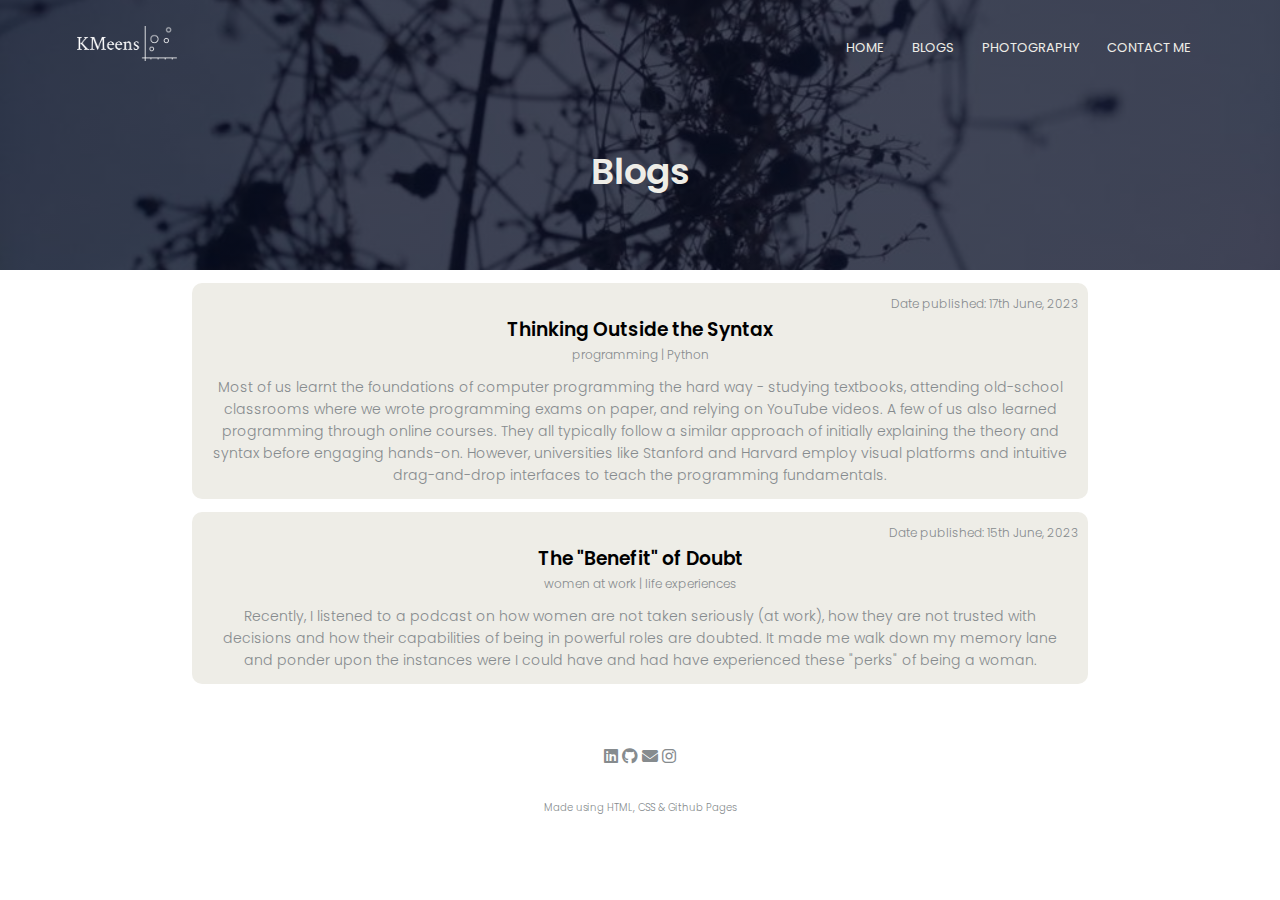
==== blogs.html @ 6c2a5794 "Added blogs" ====
<!DOCTYPE html>
<html>
    <head>
        <meta name="viewport" content="with=device-width, initial-scale=1.0">
        <title> KMeens </title>
        <link rel="icon" type="image/png" href="images/logo-white-on-transparent.png"/>
        <link rel="stylesheet" href="style.css">
        <link rel="preconnect" href="https://fonts.googleapis.com">
        <link rel="preconnect" href="https://fonts.gstatic.com" crossorigin>
        <link href="https://fonts.googleapis.com/css2?family=Poppins:wght@100;200;300;400;600;700&display=swap" rel="stylesheet">
        <link rel="stylesheet" href="https://cdnjs.cloudflare.com/ajax/libs/font-awesome/6.4.0/css/all.min.css">

        <!-- Google tag (gtag.js) -->
        <script async src="https://www.googletagmanager.com/gtag/js?id=G-1Q96QKHQXX"></script>
        <script>
          window.dataLayer = window.dataLayer || [];
          function gtag(){dataLayer.push(arguments);}
          gtag('js', new Date());
        
          gtag('config', 'G-1Q96QKHQXX');
        </script>
</head>
    <body>
        <section class="sub-header">
            <nav>
                <a href="index.html"><img src="images/logo-white.png"></a>
                <div class="nav-links" id="navLinks">
                    <i class="fa fa-regular fa-circle-xmark" onclick="hideMenu()"></i>
                    <ul>
                        <li><a href="index.html">HOME</a></li>
                        <li><a href="blogs.html">BLOGS</a></li>
                        <!-- <li><a href="">BOOKS</a></li> -->
                        <li><a href="photography.html">PHOTOGRAPHY</a></li>
                        <li><a href="contact.html">CONTACT ME</a></li>
                    </ul>
                </div>
                <i class="fa fa-bars" onclick="showMenu()" id="menuBar"></i>
            </nav>
            <h1> Blogs </h1>
        </section>

        <section class="blogs">   
            <div class="blog-column">
                <a href="blogs/Thinking_Outside_the_Syntax.html">
                <p class="blog-pDate">Date published: 17th June, 2023</p>
                <h3>Thinking Outside the Syntax</h3>
                <p class="blog-tags">programming | Python</p>
                <p> Most of us learnt the foundations of computer programming the hard way - studying textbooks, attending old-school classrooms where we wrote programming exams on paper, and relying on YouTube videos. A few of us also learned programming through online courses. They all typically follow a similar approach of initially explaining the theory and syntax before engaging hands-on. However, universities like Stanford and Harvard employ visual platforms and intuitive drag-and-drop interfaces to teach the programming fundamentals.
                </p>
                </a>
            </div>         
            <div class="blog-column">
                <a href="blogs/The_Benefit_of_Doubt.html">
                <p class="blog-pDate">Date published: 15th June, 2023</p>
                <h3>The "Benefit" of Doubt</h3>
                <p class="blog-tags">women at work | life experiences</p>
                <p> Recently, I listened to a podcast on how women are not taken 
                    seriously (at work), how they are not trusted with decisions and how their 
                    capabilities of being in powerful roles are doubted. It made me walk down my 
                    memory lane and ponder upon the instances were I could have and had have experienced 
                    these "perks" of being a woman.
                </p>
                </a>
            </div>
            
            

        </section>
        
        <button onclick="topFunction()" id="ScrollToTop" title="Go to top"><i class="fa-solid fa-up-long"></i></button> 

           <!--------- Footer -------->
        <section class="footer">
            <div class="icons">
                <a href="https://www.linkedin.com/in/meenakshi-jk/" class="fa fa-brands fa-linkedin"></a>
                <a href="https://github.com/Meenakshijk17" class="fa fa-brands fa-github"></a>
                <a href="mailto:meenakshi.krishnakumar.mk@gmail.com" class="fa fa-solid fa-envelope"></a>
                <a href="https://www.instagram.com/meenakshi_jk/" class="fa fa-brands fa-instagram"></a>
            </div>
            <p> Made using HTML, CSS & Github Pages </p>
        </section>
   
   
         
           
        <!--------- JavaScript to Toggle Side Menu ------->
        
        <script>
            var navLinks = document.getElementById("navLinks");
            var menuBar = document.getElementById("menuBar");
            function showMenu(){
                navLinks.style.right = "0";
                menuBar.style.opacity = "0";
            }
            function hideMenu(){
                navLinks.style.right = "-150px";
                menuBar.style.opacity = "100";
            }
        </script>


        <!--------- JavaScript to Scroll back to top ------->
        <script>
            // Get the button:
            let mybutton = document.getElementById("ScrollToTop");

            // When the user scrolls down 20px from the top of the document, show the button
            window.onscroll = function() {scrollFunction()};

            function scrollFunction() {
                if (document.body.scrollTop > 20 || document.documentElement.scrollTop > 20) {
                mybutton.style.display = "block";
                } else {
                mybutton.style.display = "none";
                }
            }

            // When the user clicks on the button, scroll to the top of the document
            function topFunction() {
            //   document.body.scrollTop = 0; // For Safari
                document.documentElement.scrollTop = 0; // For Chrome, Firefox, IE and Opera
            } 
        </script>
   

    </body>
</html>
---- style.css ----
*{
    margin: 0;
    padding: 0;
    font-family: 'Poppins', sans-serif;
    box-sizing: border-box;
}
html{
    scroll-behavior: smooth;
}
.header{
    min-height: 100vh;
    width: 100%;
    background-image: linear-gradient(rgba(4, 9, 30, 0.7), rgba(4, 9, 30, 0.7)), url(wallpapers/blur1.jpg);
    background-position: center;
    background-size: cover;
    position: relative;
}
nav{
    display: flex;
    padding: 2% 6%;
    justify-content: space-between;
    align-items: center;
}
nav img{
    width: 100px;
}
.nav-links{
    flex: 1;
    text-align: right;
}
.nav-links ul li{
    list-style: none;
    display: inline-block;
    padding: 8px 12px;
    position: relative;
}
.nav-links ul li a{
    color: #EEEDE7;
    text-decoration: none;
    font-size: 13px;
}
.nav-links ul li::after{
    content: '';
    width: 0%;
    height: 2px;
    background: #EEEDE7;
    display: block;
    margin: auto;
    transition: 0.5s;
}
.nav-links ul li:hover::after{
    width: 100%;
}
.text-box{
    width: 90%;
    color: #EEEDE7;
    position: absolute;
    top: 50%;
    left: 50%;
    transform: translate(-50%, -50%);
    text-align: center;
}
.text-box h1{
    font-size: 62px;
}
.text-box h8{
    padding-bottom: 100px;
}
.text-box p{
    margin: 10px 0 40px;
    font-size: 14px;
    color: #EEEDE7;
}
nav .fa{
    display: none;
    color: #EEEDE7;
}
.hero-btn-white{
    display: inline-block;
    text-decoration: none;
    color: #EEEDE7;
    border: 1px solid #EEEDE7;
    padding: 12px 34px;
    font-size: 13px;
    background: transparent;
    position: relative;
    cursor: pointer;
}
.hero-btn-white:hover{
    border: 1px solid #E7D2CC;
    background: #E7D2CC;
    transition: 1s;
    opacity: 0.7;
}

/*------ About -------*/

.about, .about1{
    width: 80%;
    margin: auto;
    text-align: center;
    padding-top: 100px;
}
.about h1{
    font-size: 36px;
    font-weight: 600;
}
.about p{
    color: #868B8E;
    font-size: 16px;
    font-weight: 300;
    line-height: 22px;
    padding: 10px;
}
.profile_pic{
    border-radius: 50%;
    width: 200px;
}

.about1{
    padding-top: 5px;
}
.column {
    padding-left: 5px;
}


/*------ about-sections -------*/

.about-sections{
    width: 80%;
    margin: auto;
    text-align: center;
    padding-top: 100px;
}
h1{
    font-size: 36px;
    font-weight: 600;
}
p{
    color: #868B8E;
    font-size: 14px;
    font-weight: 300;
    line-height: 22px;
    padding: 10px;
}

/* The actual timeline (the vertical ruler) */
.timeline{
    position: relative;
    max-width: 1200px;
    margin: 0 auto;
}

/* The actual timeline (the vertical ruler) */
.timeline::after {
    content: '';
    position: absolute;
    width: 6px;
    background-color: #868B8E;
    top: 0;
    bottom: 0;
    left: 50%;
    margin-left: -3px;
  }
  /* Container around content */
.container{
  padding: 10px 40px;
  position: relative;
  background-color: inherit;
  width: 50%;
}

/* The circles on the timeline */
.container::after {
  content: '';
  position: absolute;
  width: 25px;
  height: 25px;
  right: -17px;
  background-color:#EEEDE7;
  border: 4px solid #868B8E;
  top: 15px;
  border-radius: 50%;
  z-index: 1;
}

/* Place the container to the left */
.left {
  left: 0;
}

/* Place the container to the right */
.right {
  left: 50%;
}

/* Add arrows to the left container (pointing right) */
.left::before {
  content: " ";
  height: 0;
  position: absolute;
  top: 22px;
  width: 0;
  z-index: 1;
  right: 30px;
  border: medium solid #868B8E;
  border-width: 10px 0 10px 10px;
  border-color: transparent transparent transparent #868B8E;
}

/* Add arrows to the right container (pointing left) */
.right::before {
  content: " ";
  height: 0;
  position: absolute;
  top: 22px;
  width: 0;
  z-index: 1;
  left: 30px;
  border: medium solid #868B8E;
  border-width: 10px 10px 10px 0;
  border-color: transparent #868B8E transparent transparent;
}

/* Fix the circle for containers on the right side */
.right::after {
  left: -16px;
}

/* The actual content */
.content {
  padding: 10px 30px;
  /* background-color: white; */
  position: relative;
  border-radius: 6px;
}

/* Media queries - Responsive timeline on screens less than 700px wide */
@media screen and (max-width: 700px){
/* Place the timelime to the left */
  .timeline::after {
    left: 31px;
  }

/* Full-width containers */
  .container {
    width: 100%;
    padding-left: 70px;
    padding-right: 25px;
  }

/* Make sure that all arrows are pointing leftwards */
  .container::before {
    left: 60px;
    border: medium solid #868B8E;
    border-width: 10px 10px 10px 0;
    border-color: transparent #868B8E transparent transparent;
  }

/* Make sure all circles are at the same spot */
  .left::after, .right::after {
    left: 15px;
  }

/* Make all right containers behave like the left ones */
  .right {
    left: 0%;
  }

  .profile_pic{
    width: 150px;
}
}


/*------ footer -------*/

.footer{
    width: 100%;
    text-align: center;
    padding: 30px 0;
}

.icons{
    color: #868B8E;
    margin: 0 13px;
    cursor: pointer;
    padding: 18px 0;
}
.icons a{
    color: #868B8E;
    text-decoration: none;
}

.footer p{
    font-size: 10px;
}


@media(max-width: 700px){
    .text-box h1{
        font-size: 25px;
    }
    .text-box h8{
        font-size: 13px;
    }
    .text-box p{
        font-size: 10px;
    }
    .hero-btn{
        font-size: 9px;
    }
    .hero-btn-black{
        font-size: 9px;
        padding: 6px 17px;
    }
    .nav-links ul li{
        display: block;
    }
    .nav-links{
        position: fixed;
        background: #868B8E;
        opacity: 0.8;
        height: 100vh;
        width: 150px;
        top: 0;
        right: -150px;
        text-align: left;
        z-index: 2;
        transition: 1s;
    }
    nav .fa-regular{
        display: block;
        color: #EEEDE7;
        margin: 10px;
        font-size: 22px;
        cursor: pointer;
    }
    nav .fa{
        display: block;
    }
    .nav-links ul{
        padding: 20px;
    }
    .about h1{
        font-size: 20px;
    }
    .about p{
        font-size: 14px;
    }
    .about-sections h1{
        font-size: 20px;
    }
    .about-sections h3{
        font-size: 15px;
    }
    .about-sections h5{
        font-size: 10px;
    }
    .about-sections p{
        font-size: 12px;
    }
    .footer p{
        font-size: 8px;
    }
    .column {
        padding-top: 5px;
    }
}


/*--------------- Sub Pages ----------------*/

.sub-header{
    height: 30vh;
    width: 100%;
    background-image: linear-gradient(rgba(4, 9, 30, 0.7), rgba(4, 9, 30, 0.7)), url(wallpapers/blur1.jpg);
    background-position: center;
    background-size: cover;
    text-align: center;
    color: #EEEDE7;
}

.sub-header h1{
    margin-top: 50px;
}

/* ------------- Blogs ----------------- */
.row{
    margin-top: 5%;
    display: flex;
    justify-content: space-between;
}
.blog-column{
    flex-basis: 31%;
    background-color: #EEEDE7;
    border-radius: 10px;
    margin-left: 15%;
    margin-right: 15%;
    margin-top: 1%;
    margin-bottom: 1%;
    padding: 10px 10px;
    box-sizing: border-box;
    transition: 0.5s;
    text-decoration: none;
}
.blog-column a{
    text-decoration: none;
}
.blog-column h3 {
    text-align: center;
    font-weight: 600;
    padding: 0 0;
    text-decoration: none;
    color: black;
}
p{
    text-align: center;
    padding-bottom: 3px;
}
p.blog-pDate{
    text-align: right;
    padding: 0 0 0 0;
    font-size: 12px;
}
p.blog-tags{
    text-align: center;
    padding: 0 0 0 0;
    font-size: 12px;
}
.blog-column:hover{
    box-shadow: 0 0 20px 0px rgba(0, 0, 0, 0.2);
}


@media(max-width: 700px){
    .row{
        flex-direction: column;
    }
    .sub-header h1{
        font-size: 25px;  
    }
    .blog-column h3{
        font-size: 15px;
    }
    .blog-column p{
        font-size: 12px;
    }
    .blog-column p.blog-pDate{
        font-size: 10px;
    }
    .blog-column p.blog-tags{
        font-size: 10px;
    }
}


/* --------------Photography------------- */
.gallery{
    width: 80%;
    margin: 100px auto 50px;
    display: grid;
    grid-template-columns: repeat(auto-fit, minmax(250px, 1fr));
    grid-gap: 30px;
}
.gallery img{
    width: 100%;
    cursor: pointer;
}
.gallery img:hover{
    transform: scale(0.95);
    border-radius: 5px;
}
.full-img{
    width: 100%;
    height: 100vh;
    background: rgba(0, 0, 0, 0.9);
    position: fixed;
    top: 0;
    left: 0;
    display: none;
    align-items: center;
    justify-content: center;
    z-index: 100;
}
.full-img img{
    width: 90%;
    max-width: 500px;
}
.full-img span{
    position: absolute;
    top: 5%;
    right: 5%;
    font-size: 20px;
    color: white;
    cursor: pointer;
}

/* --------------Individual Blogs---------------- */

.blog-header{
    height: 15vh;
    width: 100%;
    background-image: linear-gradient(rgba(4, 9, 30, 0.7), rgba(4, 9, 30, 0.7)), url(wallpapers/blur1.jpg);
    background-position: center;
    background-size: cover;
}
p.blog-Date{
    text-align: left;
    padding: 0 0 0 0;
    font-size: 12px;
}
ul.blog-modifications{
    font-size: 10px;
}
.blog-content{
    width: 90%;
    margin: auto;
    padding: 10px 0;
}
.blog-left{
    flex-basis: 75%;
}
.blog-left img{
    width: 100%;
}
.blog-left iframe{
    width: 100%;
}
.blog-left h1{
    text-align: left;
}
.blog-left h3{
    text-align: left;
}
.blog-left p.indent{
    text-align: left;
    text-indent: 30px;
    font-size: 18px;
    font-weight: 400;
    /* font-style: italic; */
}
.blog-right{
    flex-basis: 20%;
}
.blog-right h3{
    background: #B9B7BD;
    color: black;
    padding: 7px 0;
    font-size: 12px;
    margin-top: 10px;
    margin-bottom: 10px;
    margin-right: 0;
    opacity: 0.8;
    text-align: center;
}
.blog-right p{
    padding:0 0;
    margin-bottom: 0px;
}

.contents a{
    padding: 10px 0;
    font-size: 12px;
    margin-bottom: 20px;
    text-decoration: none;
    color: #868B8E;
}
.img_src{
    font-size: 9px;
    padding-top: 0px;
}
.comment-box{
    border: 1px solid #ccc;
    margin: 50px 0;
    padding: 10px 20px;
}
.comment-box h3{
    text-align: left;
}
.comment-form input, .comment-form textarea{
    width: 100%;
    padding: 10px;
    margin: 15px 0;
    box-sizing: border-box;
    border: none;
    outline: none;
    background: #f0f0f0;
}
.comment-form button{
    margin: 10px 0;
}
.hero-btn-black{
    display: inline-block;
    text-decoration: none;
    color: black;
    border: 1px solid black;
    padding: 12px 34px;
    font-size: 13px;
    background: #E7D2CC;
    opacity: 0.5;
    position: relative;
    cursor: pointer;
}
.hero-btn-black:hover{
    border: 1px solid #E7D2CC;
    background: #E7D2CC;
    transition: 1s;
    opacity: 0.8;
}


@media(max-width: 700px){
    .blog-left p.blog-Date{
        font-size: 10px;
    }
    ul.blog-modifications{
        font-size: 8px;
    }
    .blog-left h1{
        margin-top: 0px;
        font-size: 25px;
    }
    .blog-left h3{
        font-size: 17px;
    }
    .blog-left p.indent{
        font-size: 15px;
    }
    .img_src{
        font-size: 6px;
        padding-top: 0px;
    }
}

/* -------------- Contact Me -------------- */
.contact{
    width: 80%;
    margin: auto;
}
.contact-col{
    flex-basis: 48%;
    margin-bottom: 20px;
}
.contact-col div{
    display: flex;
    align-items: left;
    margin-bottom: 40px;
}
.contact-col div .fa{
    font-size: 28px;
    color: #868B8E;
    margin: 10px;
    margin-right: 25px;
    margin-left: 10px;
}
.contact-col div p{
    padding: 0;
    font-size: 12px;
    text-align: left;
}
.contact-col div h5{
    font-size: 15px;
    margin-bottom: 0px;
    color: #868B8E;
    font-weight: 400;
    cursor: pointer;
    text-decoration: none;
}
.contact-col div h5::after{
    content: '';
    width: 0%;
    height: 2px;
    background: #868B8E;
    display: block;
    margin: auto;
    transition: 0.5s;
    opacity: 0.5;
}
.contact-col div h5:hover::after{
    width: 100%;
}
.contact-col div a{
    text-decoration: none;
    color: #868B8E;
}
.contact-col input, .contact-col textarea{
    width: 100%;
    padding: 10px;
    margin-bottom: 17px;
    outline: none;
    border: 1px solid #ccc;
    box-sizing: border-box;
}
@media(max-width: 700px){
    .contact-col{
        margin-top: 20px;
    }
    .contact-col div .fa{
        font-size: 20px;
    }
    .contact-col div p{
        font-size: 12px;
    }
    .contact-col div h5{
        font-size: 14px;
    }

}



#ScrollToTop {
      display: none; /* Hidden by default */
      position: fixed; /* Fixed/sticky position */
      bottom: 20px; /* Place the button at the bottom of the page */
      right: 30px; /* Place the button 30px from the right */
      z-index: 99; /* Make sure it does not overlap */
      border: none; /* Remove borders */
      outline: none; /* Remove outline */
      background-color: #E7D2CC; /* Set a background color */
      color: 868B8E; /* Text color */
      cursor: pointer; /* Add a mouse pointer on hover */
      padding: 15px; /* Some padding */
      border-radius: 10px; /* Rounded corners */
      font-size: 18px; /* Increase font size */
      opacity: 0.5;
}
#ScrollToTop:hover {
    background-color: #E7D2CC; /* Add a dark-grey background on hover */
    opacity: 0.8;
}



/* https://www.canva.com/colors/color-palettes/room-for-comfort/ */
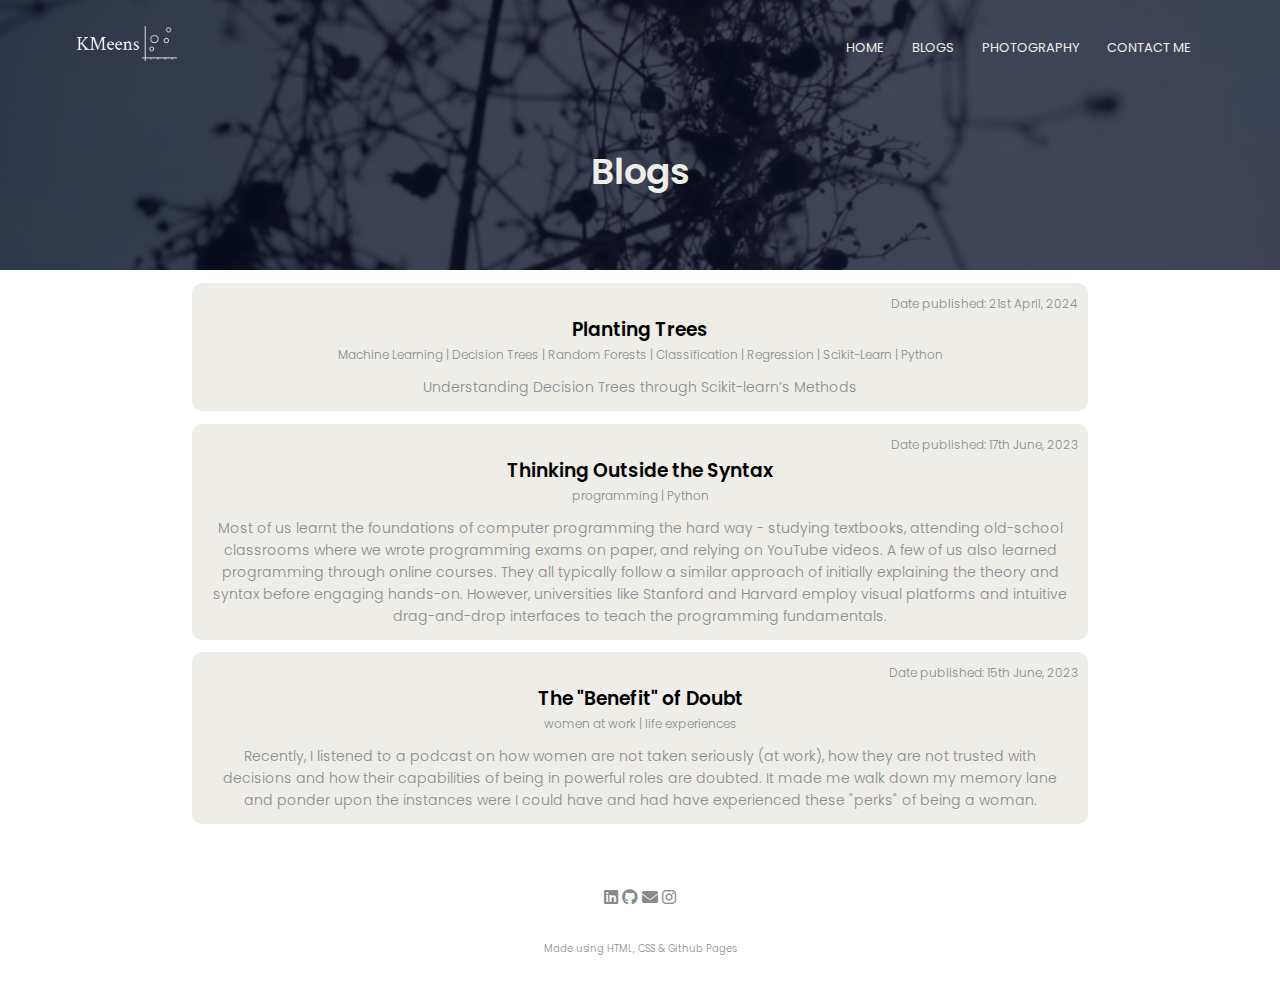
==== commit 87cdf7d0: "Add files via upload" ====
--- a/blogs.html
+++ b/blogs.html
@@ -1,127 +1,136 @@
-<!DOCTYPE html>
-<html>
-    <head>
-        <meta name="viewport" content="with=device-width, initial-scale=1.0">
-        <title> KMeens </title>
-        <link rel="icon" type="image/png" href="images/logo-white-on-transparent.png"/>
-        <link rel="stylesheet" href="style.css">
-        <link rel="preconnect" href="https://fonts.googleapis.com">
-        <link rel="preconnect" href="https://fonts.gstatic.com" crossorigin>
-        <link href="https://fonts.googleapis.com/css2?family=Poppins:wght@100;200;300;400;600;700&display=swap" rel="stylesheet">
-        <link rel="stylesheet" href="https://cdnjs.cloudflare.com/ajax/libs/font-awesome/6.4.0/css/all.min.css">
-
-        <!-- Google tag (gtag.js) -->
-        <script async src="https://www.googletagmanager.com/gtag/js?id=G-1Q96QKHQXX"></script>
-        <script>
-          window.dataLayer = window.dataLayer || [];
-          function gtag(){dataLayer.push(arguments);}
-          gtag('js', new Date());
-        
-          gtag('config', 'G-1Q96QKHQXX');
-        </script>
-</head>
-    <body>
-        <section class="sub-header">
-            <nav>
-                <a href="index.html"><img src="images/logo-white.png"></a>
-                <div class="nav-links" id="navLinks">
-                    <i class="fa fa-regular fa-circle-xmark" onclick="hideMenu()"></i>
-                    <ul>
-                        <li><a href="index.html">HOME</a></li>
-                        <li><a href="blogs.html">BLOGS</a></li>
-                        <!-- <li><a href="">BOOKS</a></li> -->
-                        <li><a href="photography.html">PHOTOGRAPHY</a></li>
-                        <li><a href="contact.html">CONTACT ME</a></li>
-                    </ul>
-                </div>
-                <i class="fa fa-bars" onclick="showMenu()" id="menuBar"></i>
-            </nav>
-            <h1> Blogs </h1>
-        </section>
-
-        <section class="blogs">   
-            <div class="blog-column">
-                <a href="blogs/Thinking_Outside_the_Syntax.html">
-                <p class="blog-pDate">Date published: 17th June, 2023</p>
-                <h3>Thinking Outside the Syntax</h3>
-                <p class="blog-tags">programming | Python</p>
-                <p> Most of us learnt the foundations of computer programming the hard way - studying textbooks, attending old-school classrooms where we wrote programming exams on paper, and relying on YouTube videos. A few of us also learned programming through online courses. They all typically follow a similar approach of initially explaining the theory and syntax before engaging hands-on. However, universities like Stanford and Harvard employ visual platforms and intuitive drag-and-drop interfaces to teach the programming fundamentals.
-                </p>
-                </a>
-            </div>         
-            <div class="blog-column">
-                <a href="blogs/The_Benefit_of_Doubt.html">
-                <p class="blog-pDate">Date published: 15th June, 2023</p>
-                <h3>The "Benefit" of Doubt</h3>
-                <p class="blog-tags">women at work | life experiences</p>
-                <p> Recently, I listened to a podcast on how women are not taken 
-                    seriously (at work), how they are not trusted with decisions and how their 
-                    capabilities of being in powerful roles are doubted. It made me walk down my 
-                    memory lane and ponder upon the instances were I could have and had have experienced 
-                    these "perks" of being a woman.
-                </p>
-                </a>
-            </div>
-            
-            
-
-        </section>
-        
-        <button onclick="topFunction()" id="ScrollToTop" title="Go to top"><i class="fa-solid fa-up-long"></i></button> 
-
-           <!--------- Footer -------->
-        <section class="footer">
-            <div class="icons">
-                <a href="https://www.linkedin.com/in/meenakshi-jk/" class="fa fa-brands fa-linkedin"></a>
-                <a href="https://github.com/Meenakshijk17" class="fa fa-brands fa-github"></a>
-                <a href="mailto:meenakshi.krishnakumar.mk@gmail.com" class="fa fa-solid fa-envelope"></a>
-                <a href="https://www.instagram.com/meenakshi_jk/" class="fa fa-brands fa-instagram"></a>
-            </div>
-            <p> Made using HTML, CSS & Github Pages </p>
-        </section>
-   
-   
-         
-           
-        <!--------- JavaScript to Toggle Side Menu ------->
-        
-        <script>
-            var navLinks = document.getElementById("navLinks");
-            var menuBar = document.getElementById("menuBar");
-            function showMenu(){
-                navLinks.style.right = "0";
-                menuBar.style.opacity = "0";
-            }
-            function hideMenu(){
-                navLinks.style.right = "-150px";
-                menuBar.style.opacity = "100";
-            }
-        </script>
-
-
-        <!--------- JavaScript to Scroll back to top ------->
-        <script>
-            // Get the button:
-            let mybutton = document.getElementById("ScrollToTop");
-
-            // When the user scrolls down 20px from the top of the document, show the button
-            window.onscroll = function() {scrollFunction()};
-
-            function scrollFunction() {
-                if (document.body.scrollTop > 20 || document.documentElement.scrollTop > 20) {
-                mybutton.style.display = "block";
-                } else {
-                mybutton.style.display = "none";
-                }
-            }
-
-            // When the user clicks on the button, scroll to the top of the document
-            function topFunction() {
-            //   document.body.scrollTop = 0; // For Safari
-                document.documentElement.scrollTop = 0; // For Chrome, Firefox, IE and Opera
-            } 
-        </script>
-   
-
-    </body>
+<!DOCTYPE html>
+<html>
+    <head>
+        <meta name="viewport" content="with=device-width, initial-scale=1.0">
+        <title> KMeens </title>
+        <link rel="icon" type="image/png" href="images/logo-white-on-transparent.png"/>
+        <link rel="stylesheet" href="style.css">
+        <link rel="preconnect" href="https://fonts.googleapis.com">
+        <link rel="preconnect" href="https://fonts.gstatic.com" crossorigin>
+        <link href="https://fonts.googleapis.com/css2?family=Poppins:wght@100;200;300;400;600;700&display=swap" rel="stylesheet">
+        <link rel="stylesheet" href="https://cdnjs.cloudflare.com/ajax/libs/font-awesome/6.4.0/css/all.min.css">
+
+        <!-- Google tag (gtag.js) -->
+        <script async src="https://www.googletagmanager.com/gtag/js?id=G-1Q96QKHQXX"></script>
+        <script>
+          window.dataLayer = window.dataLayer || [];
+          function gtag(){dataLayer.push(arguments);}
+          gtag('js', new Date());
+        
+          gtag('config', 'G-1Q96QKHQXX');
+        </script>
+</head>
+    <body>
+        <section class="sub-header">
+            <nav>
+                <a href="index.html"><img src="images/logo-white.png"></a>
+                <div class="nav-links" id="navLinks">
+                    <i class="fa fa-regular fa-circle-xmark" onclick="hideMenu()"></i>
+                    <ul>
+                        <li><a href="index.html">HOME</a></li>
+                        <li><a href="blogs.html">BLOGS</a></li>
+                        <!-- <li><a href="">BOOKS</a></li> -->
+                        <li><a href="photography.html">PHOTOGRAPHY</a></li>
+                        <li><a href="contact.html">CONTACT ME</a></li>
+                    </ul>
+                </div>
+                <i class="fa fa-bars" onclick="showMenu()" id="menuBar"></i>
+            </nav>
+            <h1> Blogs </h1>
+        </section>
+
+        <section class="blogs"> 
+			<div class="blog-column">
+                <a href="blogs/Planting_Trees.html">
+                <p class="blog-pDate">Date published: 21st April, 2024</p>
+                <h3>Planting Trees</h3>
+                <p class="blog-tags">Machine Learning | Decision Trees | Random Forests | Classification | Regression | Scikit-Learn | Python</p>
+                <p> Understanding Decision Trees through Scikit-learn’s Methods
+                </p>
+                </a>
+            </div> 
+            <div class="blog-column">
+                <a href="blogs/Thinking_Outside_the_Syntax.html">
+                <p class="blog-pDate">Date published: 17th June, 2023</p>
+                <h3>Thinking Outside the Syntax</h3>
+                <p class="blog-tags">programming | Python</p>
+                <p> Most of us learnt the foundations of computer programming the hard way - studying textbooks, attending old-school classrooms where we wrote programming exams on paper, and relying on YouTube videos. A few of us also learned programming through online courses. They all typically follow a similar approach of initially explaining the theory and syntax before engaging hands-on. However, universities like Stanford and Harvard employ visual platforms and intuitive drag-and-drop interfaces to teach the programming fundamentals.
+                </p>
+                </a>
+            </div>         
+            <div class="blog-column">
+                <a href="blogs/The_Benefit_of_Doubt.html">
+                <p class="blog-pDate">Date published: 15th June, 2023</p>
+                <h3>The "Benefit" of Doubt</h3>
+                <p class="blog-tags">women at work | life experiences</p>
+                <p> Recently, I listened to a podcast on how women are not taken 
+                    seriously (at work), how they are not trusted with decisions and how their 
+                    capabilities of being in powerful roles are doubted. It made me walk down my 
+                    memory lane and ponder upon the instances were I could have and had have experienced 
+                    these "perks" of being a woman.
+                </p>
+                </a>
+            </div>
+            
+            
+
+        </section>
+        
+        <button onclick="topFunction()" id="ScrollToTop" title="Go to top"><i class="fa-solid fa-up-long"></i></button> 
+
+           <!--------- Footer -------->
+        <section class="footer">
+            <div class="icons">
+                <a href="https://www.linkedin.com/in/meenakshi-jk/" class="fa fa-brands fa-linkedin"></a>
+                <a href="https://github.com/Meenakshijk17" class="fa fa-brands fa-github"></a>
+                <a href="mailto:meenakshi.krishnakumar.mk@gmail.com" class="fa fa-solid fa-envelope"></a>
+                <a href="https://www.instagram.com/meenakshi_jk/" class="fa fa-brands fa-instagram"></a>
+            </div>
+            <p> Made using HTML, CSS & Github Pages </p>
+        </section>
+   
+   
+         
+           
+        <!--------- JavaScript to Toggle Side Menu ------->
+        
+        <script>
+            var navLinks = document.getElementById("navLinks");
+            var menuBar = document.getElementById("menuBar");
+            function showMenu(){
+                navLinks.style.right = "0";
+                menuBar.style.opacity = "0";
+            }
+            function hideMenu(){
+                navLinks.style.right = "-150px";
+                menuBar.style.opacity = "100";
+            }
+        </script>
+
+
+        <!--------- JavaScript to Scroll back to top ------->
+        <script>
+            // Get the button:
+            let mybutton = document.getElementById("ScrollToTop");
+
+            // When the user scrolls down 20px from the top of the document, show the button
+            window.onscroll = function() {scrollFunction()};
+
+            function scrollFunction() {
+                if (document.body.scrollTop > 20 || document.documentElement.scrollTop > 20) {
+                mybutton.style.display = "block";
+                } else {
+                mybutton.style.display = "none";
+                }
+            }
+
+            // When the user clicks on the button, scroll to the top of the document
+            function topFunction() {
+            //   document.body.scrollTop = 0; // For Safari
+                document.documentElement.scrollTop = 0; // For Chrome, Firefox, IE and Opera
+            } 
+        </script>
+   
+
+    </body>
 </html>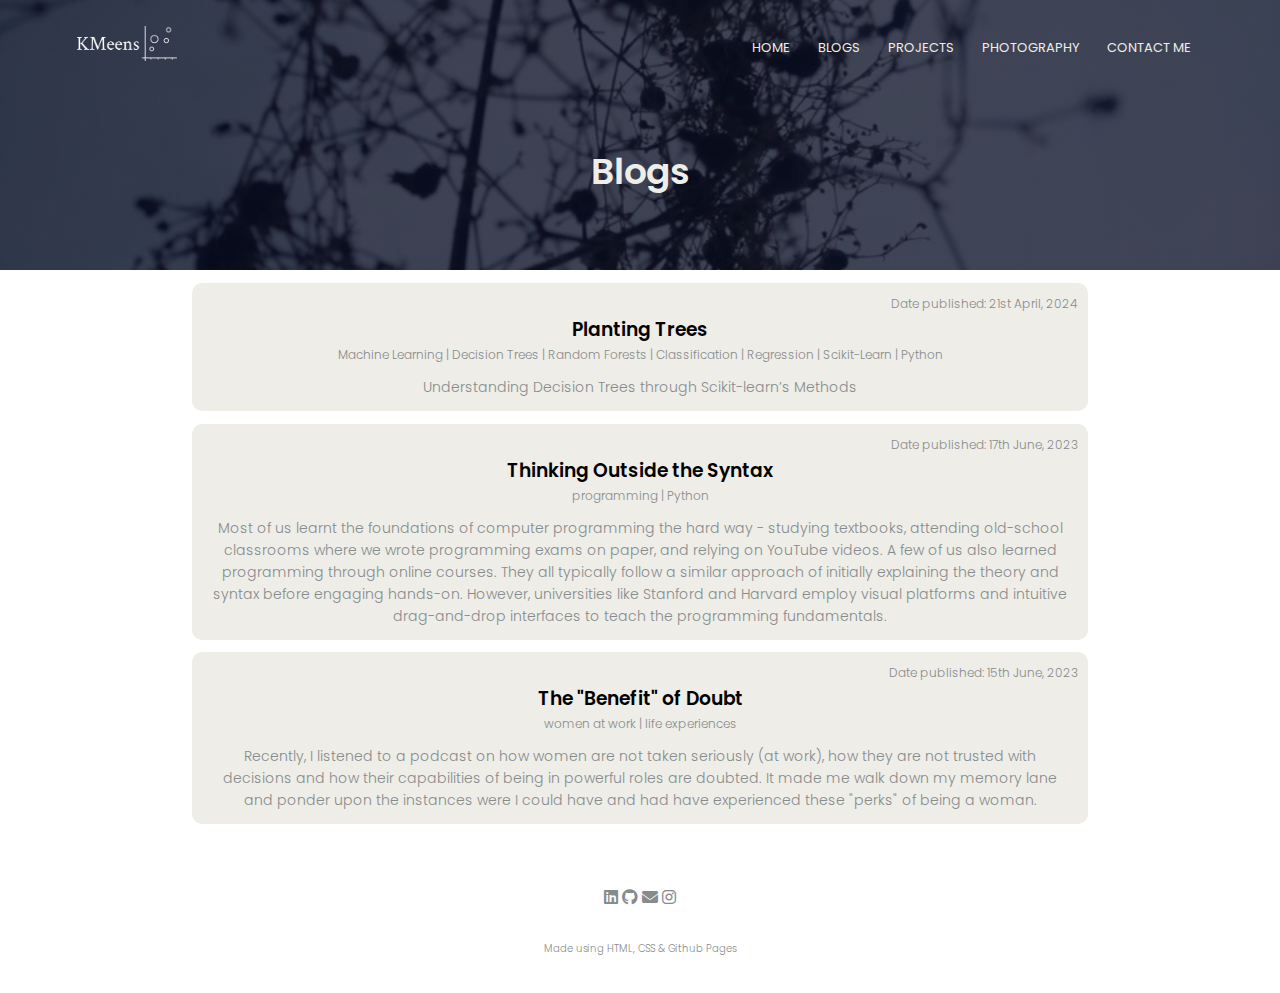
==== commit 2cf49e6b: "Add files via upload" ====
--- a/blogs.html
+++ b/blogs.html
@@ -29,6 +29,7 @@
                     <ul>
                         <li><a href="index.html">HOME</a></li>
                         <li><a href="blogs.html">BLOGS</a></li>
+                        <li><a href="projects.html">PROJECTS</a></li>
                         <!-- <li><a href="">BOOKS</a></li> -->
                         <li><a href="photography.html">PHOTOGRAPHY</a></li>
                         <li><a href="contact.html">CONTACT ME</a></li>
--- a/style.css
+++ b/style.css
@@ -1,737 +1,737 @@
-*{
-    margin: 0;
-    padding: 0;
-    font-family: 'Poppins', sans-serif;
-    box-sizing: border-box;
-}
-html{
-    scroll-behavior: smooth;
-}
-.header{
-    min-height: 100vh;
-    width: 100%;
-    background-image: linear-gradient(rgba(4, 9, 30, 0.7), rgba(4, 9, 30, 0.7)), url(wallpapers/blur1.jpg);
-    background-position: center;
-    background-size: cover;
-    position: relative;
-}
-nav{
-    display: flex;
-    padding: 2% 6%;
-    justify-content: space-between;
-    align-items: center;
-}
-nav img{
-    width: 100px;
-}
-.nav-links{
-    flex: 1;
-    text-align: right;
-}
-.nav-links ul li{
-    list-style: none;
-    display: inline-block;
-    padding: 8px 12px;
-    position: relative;
-}
-.nav-links ul li a{
-    color: #EEEDE7;
-    text-decoration: none;
-    font-size: 13px;
-}
-.nav-links ul li::after{
-    content: '';
-    width: 0%;
-    height: 2px;
-    background: #EEEDE7;
-    display: block;
-    margin: auto;
-    transition: 0.5s;
-}
-.nav-links ul li:hover::after{
-    width: 100%;
-}
-.text-box{
-    width: 90%;
-    color: #EEEDE7;
-    position: absolute;
-    top: 50%;
-    left: 50%;
-    transform: translate(-50%, -50%);
-    text-align: center;
-}
-.text-box h1{
-    font-size: 62px;
-}
-.text-box h8{
-    padding-bottom: 100px;
-}
-.text-box p{
-    margin: 10px 0 40px;
-    font-size: 14px;
-    color: #EEEDE7;
-}
-nav .fa{
-    display: none;
-    color: #EEEDE7;
-}
-.hero-btn-white{
-    display: inline-block;
-    text-decoration: none;
-    color: #EEEDE7;
-    border: 1px solid #EEEDE7;
-    padding: 12px 34px;
-    font-size: 13px;
-    background: transparent;
-    position: relative;
-    cursor: pointer;
-}
-.hero-btn-white:hover{
-    border: 1px solid #E7D2CC;
-    background: #E7D2CC;
-    transition: 1s;
-    opacity: 0.7;
-}
-
-/*------ About -------*/
-
-.about, .about1{
-    width: 80%;
-    margin: auto;
-    text-align: center;
-    padding-top: 100px;
-}
-.about h1{
-    font-size: 36px;
-    font-weight: 600;
-}
-.about p{
-    color: #868B8E;
-    font-size: 16px;
-    font-weight: 300;
-    line-height: 22px;
-    padding: 10px;
-}
-.profile_pic{
-    border-radius: 50%;
-    width: 200px;
-}
-
-.about1{
-    padding-top: 5px;
-}
-.column {
-    padding-left: 5px;
-}
-
-
-/*------ about-sections -------*/
-
-.about-sections{
-    width: 80%;
-    margin: auto;
-    text-align: center;
-    padding-top: 100px;
-}
-h1{
-    font-size: 36px;
-    font-weight: 600;
-}
-p{
-    color: #868B8E;
-    font-size: 14px;
-    font-weight: 300;
-    line-height: 22px;
-    padding: 10px;
-}
-
-/* The actual timeline (the vertical ruler) */
-.timeline{
-    position: relative;
-    max-width: 1200px;
-    margin: 0 auto;
-}
-
-/* The actual timeline (the vertical ruler) */
-.timeline::after {
-    content: '';
-    position: absolute;
-    width: 6px;
-    background-color: #868B8E;
-    top: 0;
-    bottom: 0;
-    left: 50%;
-    margin-left: -3px;
-  }
-  /* Container around content */
-.container{
-  padding: 10px 40px;
-  position: relative;
-  background-color: inherit;
-  width: 50%;
-}
-
-/* The circles on the timeline */
-.container::after {
-  content: '';
-  position: absolute;
-  width: 25px;
-  height: 25px;
-  right: -17px;
-  background-color:#EEEDE7;
-  border: 4px solid #868B8E;
-  top: 15px;
-  border-radius: 50%;
-  z-index: 1;
-}
-
-/* Place the container to the left */
-.left {
-  left: 0;
-}
-
-/* Place the container to the right */
-.right {
-  left: 50%;
-}
-
-/* Add arrows to the left container (pointing right) */
-.left::before {
-  content: " ";
-  height: 0;
-  position: absolute;
-  top: 22px;
-  width: 0;
-  z-index: 1;
-  right: 30px;
-  border: medium solid #868B8E;
-  border-width: 10px 0 10px 10px;
-  border-color: transparent transparent transparent #868B8E;
-}
-
-/* Add arrows to the right container (pointing left) */
-.right::before {
-  content: " ";
-  height: 0;
-  position: absolute;
-  top: 22px;
-  width: 0;
-  z-index: 1;
-  left: 30px;
-  border: medium solid #868B8E;
-  border-width: 10px 10px 10px 0;
-  border-color: transparent #868B8E transparent transparent;
-}
-
-/* Fix the circle for containers on the right side */
-.right::after {
-  left: -16px;
-}
-
-/* The actual content */
-.content {
-  padding: 10px 30px;
-  /* background-color: white; */
-  position: relative;
-  border-radius: 6px;
-}
-
-/* Media queries - Responsive timeline on screens less than 700px wide */
-@media screen and (max-width: 700px){
-/* Place the timelime to the left */
-  .timeline::after {
-    left: 31px;
-  }
-
-/* Full-width containers */
-  .container {
-    width: 100%;
-    padding-left: 70px;
-    padding-right: 25px;
-  }
-
-/* Make sure that all arrows are pointing leftwards */
-  .container::before {
-    left: 60px;
-    border: medium solid #868B8E;
-    border-width: 10px 10px 10px 0;
-    border-color: transparent #868B8E transparent transparent;
-  }
-
-/* Make sure all circles are at the same spot */
-  .left::after, .right::after {
-    left: 15px;
-  }
-
-/* Make all right containers behave like the left ones */
-  .right {
-    left: 0%;
-  }
-
-  .profile_pic{
-    width: 150px;
-}
-}
-
-
-/*------ footer -------*/
-
-.footer{
-    width: 100%;
-    text-align: center;
-    padding: 30px 0;
-}
-
-.icons{
-    color: #868B8E;
-    margin: 0 13px;
-    cursor: pointer;
-    padding: 18px 0;
-}
-.icons a{
-    color: #868B8E;
-    text-decoration: none;
-}
-
-.footer p{
-    font-size: 10px;
-}
-
-
-@media(max-width: 700px){
-    .text-box h1{
-        font-size: 25px;
-    }
-    .text-box h8{
-        font-size: 13px;
-    }
-    .text-box p{
-        font-size: 10px;
-    }
-    .hero-btn{
-        font-size: 9px;
-    }
-    .hero-btn-black{
-        font-size: 9px;
-        padding: 6px 17px;
-    }
-    .nav-links ul li{
-        display: block;
-    }
-    .nav-links{
-        position: fixed;
-        background: #868B8E;
-        opacity: 0.8;
-        height: 100vh;
-        width: 150px;
-        top: 0;
-        right: -150px;
-        text-align: left;
-        z-index: 2;
-        transition: 1s;
-    }
-    nav .fa-regular{
-        display: block;
-        color: #EEEDE7;
-        margin: 10px;
-        font-size: 22px;
-        cursor: pointer;
-    }
-    nav .fa{
-        display: block;
-    }
-    .nav-links ul{
-        padding: 20px;
-    }
-    .about h1{
-        font-size: 20px;
-    }
-    .about p{
-        font-size: 14px;
-    }
-    .about-sections h1{
-        font-size: 20px;
-    }
-    .about-sections h3{
-        font-size: 15px;
-    }
-    .about-sections h5{
-        font-size: 10px;
-    }
-    .about-sections p{
-        font-size: 12px;
-    }
-    .footer p{
-        font-size: 8px;
-    }
-    .column {
-        padding-top: 5px;
-    }
-}
-
-
-/*--------------- Sub Pages ----------------*/
-
-.sub-header{
-    height: 30vh;
-    width: 100%;
-    background-image: linear-gradient(rgba(4, 9, 30, 0.7), rgba(4, 9, 30, 0.7)), url(wallpapers/blur1.jpg);
-    background-position: center;
-    background-size: cover;
-    text-align: center;
-    color: #EEEDE7;
-}
-
-.sub-header h1{
-    margin-top: 50px;
-}
-
-/* ------------- Blogs ----------------- */
-.row{
-    margin-top: 5%;
-    display: flex;
-    justify-content: space-between;
-}
-.blog-column{
-    flex-basis: 31%;
-    background-color: #EEEDE7;
-    border-radius: 10px;
-    margin-left: 15%;
-    margin-right: 15%;
-    margin-top: 1%;
-    margin-bottom: 1%;
-    padding: 10px 10px;
-    box-sizing: border-box;
-    transition: 0.5s;
-    text-decoration: none;
-}
-.blog-column a{
-    text-decoration: none;
-}
-.blog-column h3 {
-    text-align: center;
-    font-weight: 600;
-    padding: 0 0;
-    text-decoration: none;
-    color: black;
-}
-p{
-    text-align: center;
-    padding-bottom: 3px;
-}
-p.blog-pDate{
-    text-align: right;
-    padding: 0 0 0 0;
-    font-size: 12px;
-}
-p.blog-tags{
-    text-align: center;
-    padding: 0 0 0 0;
-    font-size: 12px;
-}
-.blog-column:hover{
-    box-shadow: 0 0 20px 0px rgba(0, 0, 0, 0.2);
-}
-
-
-@media(max-width: 700px){
-    .row{
-        flex-direction: column;
-    }
-    .sub-header h1{
-        font-size: 25px;  
-    }
-    .blog-column h3{
-        font-size: 15px;
-    }
-    .blog-column p{
-        font-size: 12px;
-    }
-    .blog-column p.blog-pDate{
-        font-size: 10px;
-    }
-    .blog-column p.blog-tags{
-        font-size: 10px;
-    }
-}
-
-
-/* --------------Photography------------- */
-.gallery{
-    width: 80%;
-    margin: 100px auto 50px;
-    display: grid;
-    grid-template-columns: repeat(auto-fit, minmax(250px, 1fr));
-    grid-gap: 30px;
-}
-.gallery img{
-    width: 100%;
-    cursor: pointer;
-}
-.gallery img:hover{
-    transform: scale(0.95);
-    border-radius: 5px;
-}
-.full-img{
-    width: 100%;
-    height: 100vh;
-    background: rgba(0, 0, 0, 0.9);
-    position: fixed;
-    top: 0;
-    left: 0;
-    display: none;
-    align-items: center;
-    justify-content: center;
-    z-index: 100;
-}
-.full-img img{
-    width: 90%;
-    max-width: 500px;
-}
-.full-img span{
-    position: absolute;
-    top: 5%;
-    right: 5%;
-    font-size: 20px;
-    color: white;
-    cursor: pointer;
-}
-
-/* --------------Individual Blogs---------------- */
-
-.blog-header{
-    height: 15vh;
-    width: 100%;
-    background-image: linear-gradient(rgba(4, 9, 30, 0.7), rgba(4, 9, 30, 0.7)), url(wallpapers/blur1.jpg);
-    background-position: center;
-    background-size: cover;
-}
-p.blog-Date{
-    text-align: left;
-    padding: 0 0 0 0;
-    font-size: 12px;
-}
-ul.blog-modifications{
-    font-size: 10px;
-}
-.blog-content{
-    width: 90%;
-    margin: auto;
-    padding: 10px 0;
-}
-.blog-left{
-    flex-basis: 75%;
-}
-.blog-left img{
-    width: 100%;
-}
-.blog-left iframe{
-    width: 100%;
-}
-.blog-left h1{
-    text-align: left;
-}
-.blog-left h3{
-    text-align: left;
-}
-.blog-left p.indent{
-    text-align: left;
-    text-indent: 30px;
-    font-size: 18px;
-    font-weight: 400;
-    /* font-style: italic; */
-}
-.blog-right{
-    flex-basis: 20%;
-}
-.blog-right h3{
-    background: #B9B7BD;
-    color: black;
-    padding: 7px 0;
-    font-size: 12px;
-    margin-top: 10px;
-    margin-bottom: 10px;
-    margin-right: 0;
-    opacity: 0.8;
-    text-align: center;
-}
-.blog-right p{
-    padding:0 0;
-    margin-bottom: 0px;
-}
-
-.contents a{
-    padding: 10px 0;
-    font-size: 12px;
-    margin-bottom: 20px;
-    text-decoration: none;
-    color: #868B8E;
-}
-.img_src{
-    font-size: 9px;
-    padding-top: 0px;
-}
-.comment-box{
-    border: 1px solid #ccc;
-    margin: 50px 0;
-    padding: 10px 20px;
-}
-.comment-box h3{
-    text-align: left;
-}
-.comment-form input, .comment-form textarea{
-    width: 100%;
-    padding: 10px;
-    margin: 15px 0;
-    box-sizing: border-box;
-    border: none;
-    outline: none;
-    background: #f0f0f0;
-}
-.comment-form button{
-    margin: 10px 0;
-}
-.hero-btn-black{
-    display: inline-block;
-    text-decoration: none;
-    color: black;
-    border: 1px solid black;
-    padding: 12px 34px;
-    font-size: 13px;
-    background: #E7D2CC;
-    opacity: 0.5;
-    position: relative;
-    cursor: pointer;
-}
-.hero-btn-black:hover{
-    border: 1px solid #E7D2CC;
-    background: #E7D2CC;
-    transition: 1s;
-    opacity: 0.8;
-}
-
-
-@media(max-width: 700px){
-    .blog-left p.blog-Date{
-        font-size: 10px;
-    }
-    ul.blog-modifications{
-        font-size: 8px;
-    }
-    .blog-left h1{
-        margin-top: 0px;
-        font-size: 25px;
-    }
-    .blog-left h3{
-        font-size: 17px;
-    }
-    .blog-left p.indent{
-        font-size: 15px;
-    }
-    .img_src{
-        font-size: 6px;
-        padding-top: 0px;
-    }
-}
-
-/* -------------- Contact Me -------------- */
-.contact{
-    width: 80%;
-    margin: auto;
-}
-.contact-col{
-    flex-basis: 48%;
-    margin-bottom: 20px;
-}
-.contact-col div{
-    display: flex;
-    align-items: left;
-    margin-bottom: 40px;
-}
-.contact-col div .fa{
-    font-size: 28px;
-    color: #868B8E;
-    margin: 10px;
-    margin-right: 25px;
-    margin-left: 10px;
-}
-.contact-col div p{
-    padding: 0;
-    font-size: 12px;
-    text-align: left;
-}
-.contact-col div h5{
-    font-size: 15px;
-    margin-bottom: 0px;
-    color: #868B8E;
-    font-weight: 400;
-    cursor: pointer;
-    text-decoration: none;
-}
-.contact-col div h5::after{
-    content: '';
-    width: 0%;
-    height: 2px;
-    background: #868B8E;
-    display: block;
-    margin: auto;
-    transition: 0.5s;
-    opacity: 0.5;
-}
-.contact-col div h5:hover::after{
-    width: 100%;
-}
-.contact-col div a{
-    text-decoration: none;
-    color: #868B8E;
-}
-.contact-col input, .contact-col textarea{
-    width: 100%;
-    padding: 10px;
-    margin-bottom: 17px;
-    outline: none;
-    border: 1px solid #ccc;
-    box-sizing: border-box;
-}
-@media(max-width: 700px){
-    .contact-col{
-        margin-top: 20px;
-    }
-    .contact-col div .fa{
-        font-size: 20px;
-    }
-    .contact-col div p{
-        font-size: 12px;
-    }
-    .contact-col div h5{
-        font-size: 14px;
-    }
-
-}
-
-
-
-#ScrollToTop {
-      display: none; /* Hidden by default */
-      position: fixed; /* Fixed/sticky position */
-      bottom: 20px; /* Place the button at the bottom of the page */
-      right: 30px; /* Place the button 30px from the right */
-      z-index: 99; /* Make sure it does not overlap */
-      border: none; /* Remove borders */
-      outline: none; /* Remove outline */
-      background-color: #E7D2CC; /* Set a background color */
-      color: 868B8E; /* Text color */
-      cursor: pointer; /* Add a mouse pointer on hover */
-      padding: 15px; /* Some padding */
-      border-radius: 10px; /* Rounded corners */
-      font-size: 18px; /* Increase font size */
-      opacity: 0.5;
-}
-#ScrollToTop:hover {
-    background-color: #E7D2CC; /* Add a dark-grey background on hover */
-    opacity: 0.8;
-}
-
-
-
+*{
+    margin: 0;
+    padding: 0;
+    font-family: 'Poppins', sans-serif;
+    box-sizing: border-box;
+}
+html{
+    scroll-behavior: smooth;
+}
+.header{
+    min-height: 100vh;
+    width: 100%;
+    background-image: linear-gradient(rgba(4, 9, 30, 0.7), rgba(4, 9, 30, 0.7)), url(wallpapers/blur1.jpg);
+    background-position: center;
+    background-size: cover;
+    position: relative;
+}
+nav{
+    display: flex;
+    padding: 2% 6%;
+    justify-content: space-between;
+    align-items: center;
+}
+nav img{
+    width: 100px;
+}
+.nav-links{
+    flex: 1;
+    text-align: right;
+}
+.nav-links ul li{
+    list-style: none;
+    display: inline-block;
+    padding: 8px 12px;
+    position: relative;
+}
+.nav-links ul li a{
+    color: #EEEDE7;
+    text-decoration: none;
+    font-size: 13px;
+}
+.nav-links ul li::after{
+    content: '';
+    width: 0%;
+    height: 2px;
+    background: #EEEDE7;
+    display: block;
+    margin: auto;
+    transition: 0.5s;
+}
+.nav-links ul li:hover::after{
+    width: 100%;
+}
+.text-box{
+    width: 90%;
+    color: #EEEDE7;
+    position: absolute;
+    top: 50%;
+    left: 50%;
+    transform: translate(-50%, -50%);
+    text-align: center;
+}
+.text-box h1{
+    font-size: 62px;
+}
+.text-box h8{
+    padding-bottom: 100px;
+}
+.text-box p{
+    margin: 10px 0 40px;
+    font-size: 14px;
+    color: #EEEDE7;
+}
+nav .fa{
+    display: none;
+    color: #EEEDE7;
+}
+.hero-btn-white{
+    display: inline-block;
+    text-decoration: none;
+    color: #EEEDE7;
+    border: 1px solid #EEEDE7;
+    padding: 12px 34px;
+    font-size: 13px;
+    background: transparent;
+    position: relative;
+    cursor: pointer;
+}
+.hero-btn-white:hover{
+    border: 1px solid #E7D2CC;
+    background: #E7D2CC;
+    transition: 1s;
+    opacity: 0.7;
+}
+
+/*------ About -------*/
+
+.about, .about1{
+    width: 80%;
+    margin: auto;
+    text-align: center;
+    padding-top: 100px;
+}
+.about h1{
+    font-size: 36px;
+    font-weight: 600;
+}
+.about p{
+    color: #868B8E;
+    font-size: 16px;
+    font-weight: 300;
+    line-height: 22px;
+    padding: 10px;
+}
+.profile_pic{
+    border-radius: 50%;
+    width: 200px;
+}
+
+.about1{
+    padding-top: 5px;
+}
+.column {
+    padding-left: 5px;
+}
+
+
+/*------ about-sections -------*/
+
+.about-sections{
+    width: 80%;
+    margin: auto;
+    text-align: center;
+    padding-top: 100px;
+}
+h1{
+    font-size: 36px;
+    font-weight: 600;
+}
+p{
+    color: #868B8E;
+    font-size: 14px;
+    font-weight: 300;
+    line-height: 22px;
+    padding: 10px;
+}
+
+/* The actual timeline (the vertical ruler) */
+.timeline{
+    position: relative;
+    max-width: 1200px;
+    margin: 0 auto;
+}
+
+/* The actual timeline (the vertical ruler) */
+.timeline::after {
+    content: '';
+    position: absolute;
+    width: 6px;
+    background-color: #868B8E;
+    top: 0;
+    bottom: 0;
+    left: 50%;
+    margin-left: -3px;
+  }
+  /* Container around content */
+.container{
+  padding: 10px 40px;
+  position: relative;
+  background-color: inherit;
+  width: 50%;
+}
+
+/* The circles on the timeline */
+.container::after {
+  content: '';
+  position: absolute;
+  width: 25px;
+  height: 25px;
+  right: -17px;
+  background-color:#EEEDE7;
+  border: 4px solid #868B8E;
+  top: 15px;
+  border-radius: 50%;
+  z-index: 1;
+}
+
+/* Place the container to the left */
+.left {
+  left: 0;
+}
+
+/* Place the container to the right */
+.right {
+  left: 50%;
+}
+
+/* Add arrows to the left container (pointing right) */
+.left::before {
+  content: " ";
+  height: 0;
+  position: absolute;
+  top: 22px;
+  width: 0;
+  z-index: 1;
+  right: 30px;
+  border: medium solid #868B8E;
+  border-width: 10px 0 10px 10px;
+  border-color: transparent transparent transparent #868B8E;
+}
+
+/* Add arrows to the right container (pointing left) */
+.right::before {
+  content: " ";
+  height: 0;
+  position: absolute;
+  top: 22px;
+  width: 0;
+  z-index: 1;
+  left: 30px;
+  border: medium solid #868B8E;
+  border-width: 10px 10px 10px 0;
+  border-color: transparent #868B8E transparent transparent;
+}
+
+/* Fix the circle for containers on the right side */
+.right::after {
+  left: -16px;
+}
+
+/* The actual content */
+.content {
+  padding: 10px 30px;
+  /* background-color: white; */
+  position: relative;
+  border-radius: 6px;
+}
+
+/* Media queries - Responsive timeline on screens less than 700px wide */
+@media screen and (max-width: 700px){
+/* Place the timelime to the left */
+  .timeline::after {
+    left: 31px;
+  }
+
+/* Full-width containers */
+  .container {
+    width: 100%;
+    padding-left: 70px;
+    padding-right: 25px;
+  }
+
+/* Make sure that all arrows are pointing leftwards */
+  .container::before {
+    left: 60px;
+    border: medium solid #868B8E;
+    border-width: 10px 10px 10px 0;
+    border-color: transparent #868B8E transparent transparent;
+  }
+
+/* Make sure all circles are at the same spot */
+  .left::after, .right::after {
+    left: 15px;
+  }
+
+/* Make all right containers behave like the left ones */
+  .right {
+    left: 0%;
+  }
+
+  .profile_pic{
+    width: 150px;
+}
+}
+
+
+/*------ footer -------*/
+
+.footer{
+    width: 100%;
+    text-align: center;
+    padding: 30px 0;
+}
+
+.icons{
+    color: #868B8E;
+    margin: 0 13px;
+    cursor: pointer;
+    padding: 18px 0;
+}
+.icons a{
+    color: #868B8E;
+    text-decoration: none;
+}
+
+.footer p{
+    font-size: 10px;
+}
+
+
+@media(max-width: 700px){
+    .text-box h1{
+        font-size: 25px;
+    }
+    .text-box h8{
+        font-size: 13px;
+    }
+    .text-box p{
+        font-size: 10px;
+    }
+    .hero-btn{
+        font-size: 9px;
+    }
+    .hero-btn-black{
+        font-size: 9px;
+        padding: 6px 17px;
+    }
+    .nav-links ul li{
+        display: block;
+    }
+    .nav-links{
+        position: fixed;
+        background: #868B8E;
+        opacity: 0.8;
+        height: 100vh;
+        width: 150px;
+        top: 0;
+        right: -150px;
+        text-align: left;
+        z-index: 2;
+        transition: 1s;
+    }
+    nav .fa-regular{
+        display: block;
+        color: #EEEDE7;
+        margin: 10px;
+        font-size: 22px;
+        cursor: pointer;
+    }
+    nav .fa{
+        display: block;
+    }
+    .nav-links ul{
+        padding: 20px;
+    }
+    .about h1{
+        font-size: 20px;
+    }
+    .about p{
+        font-size: 14px;
+    }
+    .about-sections h1{
+        font-size: 20px;
+    }
+    .about-sections h3{
+        font-size: 15px;
+    }
+    .about-sections h5{
+        font-size: 10px;
+    }
+    .about-sections p{
+        font-size: 12px;
+    }
+    .footer p{
+        font-size: 8px;
+    }
+    .column {
+        padding-top: 5px;
+    }
+}
+
+
+/*--------------- Sub Pages ----------------*/
+
+.sub-header{
+    height: 30vh;
+    width: 100%;
+    background-image: linear-gradient(rgba(4, 9, 30, 0.7), rgba(4, 9, 30, 0.7)), url(wallpapers/blur1.jpg);
+    background-position: center;
+    background-size: cover;
+    text-align: center;
+    color: #EEEDE7;
+}
+
+.sub-header h1{
+    margin-top: 50px;
+}
+
+/* ------------- Blogs ----------------- */
+.row{
+    margin-top: 5%;
+    display: flex;
+    justify-content: space-between;
+}
+.blog-column{
+    flex-basis: 31%;
+    background-color: #EEEDE7;
+    border-radius: 10px;
+    margin-left: 15%;
+    margin-right: 15%;
+    margin-top: 1%;
+    margin-bottom: 1%;
+    padding: 10px 10px;
+    box-sizing: border-box;
+    transition: 0.5s;
+    text-decoration: none;
+}
+.blog-column a{
+    text-decoration: none;
+}
+.blog-column h3 {
+    text-align: center;
+    font-weight: 600;
+    padding: 0 0;
+    text-decoration: none;
+    color: black;
+}
+p{
+    text-align: center;
+    padding-bottom: 3px;
+}
+p.blog-pDate{
+    text-align: right;
+    padding: 0 0 0 0;
+    font-size: 12px;
+}
+p.blog-tags{
+    text-align: center;
+    padding: 0 0 0 0;
+    font-size: 12px;
+}
+.blog-column:hover{
+    box-shadow: 0 0 20px 0px rgba(0, 0, 0, 0.2);
+}
+
+
+@media(max-width: 700px){
+    .row{
+        flex-direction: column;
+    }
+    .sub-header h1{
+        font-size: 25px;  
+    }
+    .blog-column h3{
+        font-size: 15px;
+    }
+    .blog-column p{
+        font-size: 12px;
+    }
+    .blog-column p.blog-pDate{
+        font-size: 10px;
+    }
+    .blog-column p.blog-tags{
+        font-size: 10px;
+    }
+}
+
+
+/* --------------Photography------------- */
+.gallery{
+    width: 80%;
+    margin: 100px auto 50px;
+    display: grid;
+    grid-template-columns: repeat(auto-fit, minmax(250px, 1fr));
+    grid-gap: 30px;
+}
+.gallery img{
+    width: 100%;
+    cursor: pointer;
+}
+.gallery img:hover{
+    transform: scale(0.95);
+    border-radius: 5px;
+}
+.full-img{
+    width: 100%;
+    height: 100vh;
+    background: rgba(0, 0, 0, 0.9);
+    position: fixed;
+    top: 0;
+    left: 0;
+    display: none;
+    align-items: center;
+    justify-content: center;
+    z-index: 100;
+}
+.full-img img{
+    width: 90%;
+    max-width: 500px;
+}
+.full-img span{
+    position: absolute;
+    top: 5%;
+    right: 5%;
+    font-size: 20px;
+    color: white;
+    cursor: pointer;
+}
+
+/* --------------Individual Blogs---------------- */
+
+.blog-header{
+    height: 15vh;
+    width: 100%;
+    background-image: linear-gradient(rgba(4, 9, 30, 0.7), rgba(4, 9, 30, 0.7)), url(wallpapers/blur1.jpg);
+    background-position: center;
+    background-size: cover;
+}
+p.blog-Date{
+    text-align: left;
+    padding: 0 0 0 0;
+    font-size: 12px;
+}
+ul.blog-modifications{
+    font-size: 10px;
+}
+.blog-content{
+    width: 90%;
+    margin: auto;
+    padding: 10px 0;
+}
+.blog-left{
+    flex-basis: 75%;
+}
+.blog-left img{
+    width: 70%;
+}
+.blog-left iframe{
+    width: 100%;
+}
+.blog-left h1{
+    text-align: left;
+}
+.blog-left h3{
+    text-align: left;
+}
+.blog-left p.indent{
+    text-align: left;
+    text-indent: 30px;
+    font-size: 18px;
+    font-weight: 400;
+    /* font-style: italic; */
+}
+.blog-right{
+    flex-basis: 20%;
+}
+.blog-right h3{
+    background: #B9B7BD;
+    color: black;
+    padding: 7px 0;
+    font-size: 12px;
+    margin-top: 10px;
+    margin-bottom: 10px;
+    margin-right: 0;
+    opacity: 0.8;
+    text-align: center;
+}
+.blog-right p{
+    padding:0 0;
+    margin-bottom: 0px;
+}
+
+.contents a{
+    padding: 10px 0;
+    font-size: 12px;
+    margin-bottom: 20px;
+    text-decoration: none;
+    color: #868B8E;
+}
+.img_src{
+    font-size: 9px;
+    padding-top: 0px;
+}
+.comment-box{
+    border: 1px solid #ccc;
+    margin: 50px 0;
+    padding: 10px 20px;
+}
+.comment-box h3{
+    text-align: left;
+}
+.comment-form input, .comment-form textarea{
+    width: 100%;
+    padding: 10px;
+    margin: 15px 0;
+    box-sizing: border-box;
+    border: none;
+    outline: none;
+    background: #f0f0f0;
+}
+.comment-form button{
+    margin: 10px 0;
+}
+.hero-btn-black{
+    display: inline-block;
+    text-decoration: none;
+    color: black;
+    border: 1px solid black;
+    padding: 12px 34px;
+    font-size: 13px;
+    background: #E7D2CC;
+    opacity: 0.5;
+    position: relative;
+    cursor: pointer;
+}
+.hero-btn-black:hover{
+    border: 1px solid #E7D2CC;
+    background: #E7D2CC;
+    transition: 1s;
+    opacity: 0.8;
+}
+
+
+@media(max-width: 700px){
+    .blog-left p.blog-Date{
+        font-size: 10px;
+    }
+    ul.blog-modifications{
+        font-size: 8px;
+    }
+    .blog-left h1{
+        margin-top: 0px;
+        font-size: 25px;
+    }
+    .blog-left h3{
+        font-size: 17px;
+    }
+    .blog-left p.indent{
+        font-size: 15px;
+    }
+    .img_src{
+        font-size: 6px;
+        padding-top: 0px;
+    }
+}
+
+/* -------------- Contact Me -------------- */
+.contact{
+    width: 80%;
+    margin: auto;
+}
+.contact-col{
+    flex-basis: 48%;
+    margin-bottom: 20px;
+}
+.contact-col div{
+    display: flex;
+    align-items: left;
+    margin-bottom: 40px;
+}
+.contact-col div .fa{
+    font-size: 28px;
+    color: #868B8E;
+    margin: 10px;
+    margin-right: 25px;
+    margin-left: 10px;
+}
+.contact-col div p{
+    padding: 0;
+    font-size: 12px;
+    text-align: left;
+}
+.contact-col div h5{
+    font-size: 15px;
+    margin-bottom: 0px;
+    color: #868B8E;
+    font-weight: 400;
+    cursor: pointer;
+    text-decoration: none;
+}
+.contact-col div h5::after{
+    content: '';
+    width: 0%;
+    height: 2px;
+    background: #868B8E;
+    display: block;
+    margin: auto;
+    transition: 0.5s;
+    opacity: 0.5;
+}
+.contact-col div h5:hover::after{
+    width: 100%;
+}
+.contact-col div a{
+    text-decoration: none;
+    color: #868B8E;
+}
+.contact-col input, .contact-col textarea{
+    width: 100%;
+    padding: 10px;
+    margin-bottom: 17px;
+    outline: none;
+    border: 1px solid #ccc;
+    box-sizing: border-box;
+}
+@media(max-width: 700px){
+    .contact-col{
+        margin-top: 20px;
+    }
+    .contact-col div .fa{
+        font-size: 20px;
+    }
+    .contact-col div p{
+        font-size: 12px;
+    }
+    .contact-col div h5{
+        font-size: 14px;
+    }
+
+}
+
+
+
+#ScrollToTop {
+      display: none; /* Hidden by default */
+      position: fixed; /* Fixed/sticky position */
+      bottom: 20px; /* Place the button at the bottom of the page */
+      right: 30px; /* Place the button 30px from the right */
+      z-index: 99; /* Make sure it does not overlap */
+      border: none; /* Remove borders */
+      outline: none; /* Remove outline */
+      background-color: #E7D2CC; /* Set a background color */
+      color: 868B8E; /* Text color */
+      cursor: pointer; /* Add a mouse pointer on hover */
+      padding: 15px; /* Some padding */
+      border-radius: 10px; /* Rounded corners */
+      font-size: 18px; /* Increase font size */
+      opacity: 0.5;
+}
+#ScrollToTop:hover {
+    background-color: #E7D2CC; /* Add a dark-grey background on hover */
+    opacity: 0.8;
+}
+
+
+
 /* https://www.canva.com/colors/color-palettes/room-for-comfort/ */